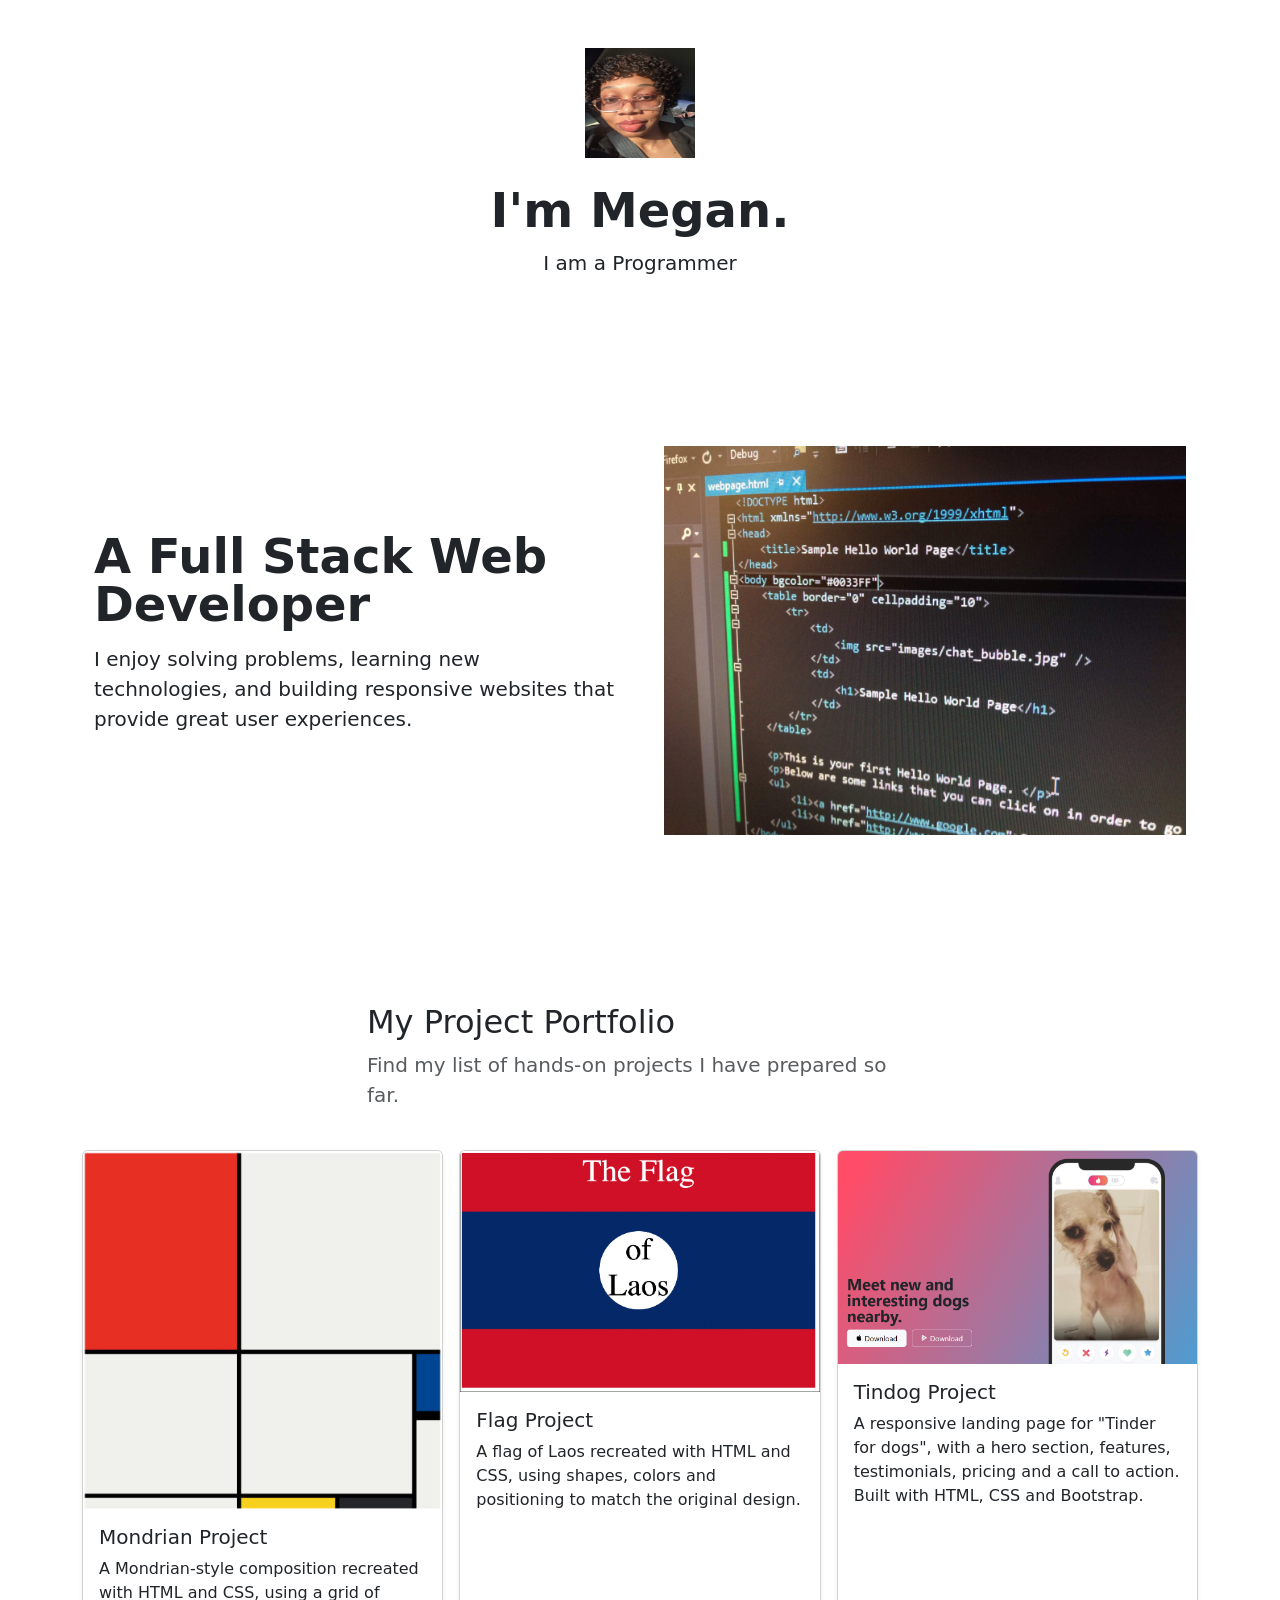
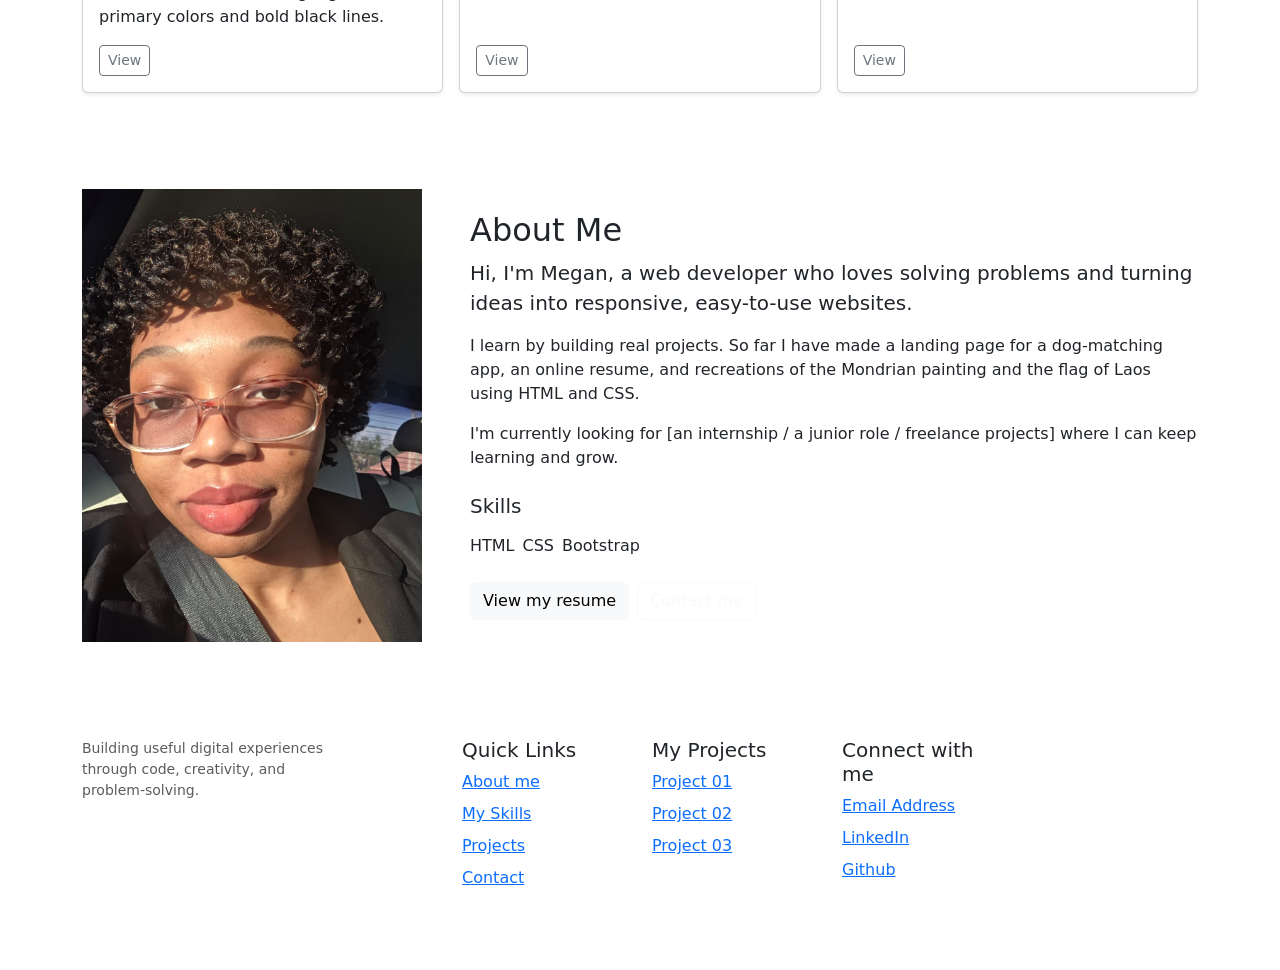
==== index.html @ 7fb1d0b8 "Update index.html" ====
<!DOCTYPE html>
<html lang="en">
<head>
    <meta charset="UTF-8">
    <meta name="viewport" content="width=device-width, initial-scale=1.0">
    <title>Megan | Portfolio</title>

    <!-- Script font -->
    <link rel="preconnect" href="https://fonts.googleapis.com">
    <link rel="preconnect" href="https://fonts.gstatic.com" crossorigin>
    <link href="https://fonts.googleapis.com/css2?family=Sacramento&display=swap" rel="stylesheet">

    <!-- Bootstrap 5.3.3 -->
    <link href="https://cdn.jsdelivr.net/npm/bootstrap@5.3.3/dist/css/bootstrap.min.css" rel="stylesheet">
    <link rel="stylesheet" href="Style.css">
</head>
<body>

<!-- Hero Section -->
<section>
    <div class="px-4 py-5 text-center m4">
        <img class="d-block mx-auto mb-4 m3"
             src="./images/my profile.jpeg"
             alt="My profile picture"
             width="110" height="110">

        <h1 class="display-5 fw-bold m1">I'm Megan.</h1>

        <div class="col-lg-6 mx-auto">
            <p class="lead mb-4 m2">I am a Programmer</p>
        </div>
    </div>
</section>

<!-- Second Section: text LEFT, image RIGHT on desktop -->
<section>
    <div class="container col-xxl-8 px-4 py-5">
        <div class="row flex-lg-row-reverse align-items-center g-5 py-5">

            <div class="col-10 col-sm-8 col-lg-6">
                <img src="./images/Coding  Environment.jpg"
                     class="d-block mx-lg-auto img-fluid m5"
                     alt="Coding Environment"
                     width="700" height="500"
                     loading="lazy">
            </div>

            <div class="col-lg-6">
                <h1 class="display-5 fw-bold lh-1 mb-3">A Full Stack Web Developer</h1>
                <p class="lead">
                    I enjoy solving problems, learning new technologies,
                    and building responsive websites that provide great
                    user experiences.
                </p>
            </div>
        </div>
    </div>
</section>

<section id="projects" class="mm1"><!-- Projects showcase -->
    <div class="container py-5">

        <div class="row py-lg-4">
            <div class="col-lg-6 col-md-8 mx-auto">
                <h2 class="fw-light mm"><b>My Project Portfolio</b></h2>
                <p class="lead text-muted mm0">Find my list of hands-on projects I have prepared so far.</p>
            </div>
        </div>

        <div class="row row-cols-1 row-cols-sm-2 row-cols-md-3 g-3">

            <!-- Project 1: Mondrian -->
            <div class="col">
                <div class="card shadow-sm h-100">
                    <img src="./images/mondrian.png"
                         class="card-img-top project-thumb"
                         alt="Mondrian-style artwork with colored rectangles separated by black lines">
                    <div class="card-body d-flex flex-column">
                        <h5 class="card-title">Mondrian Project</h5>
                        <p class="card-text">A Mondrian-style composition recreated with HTML and CSS, using a grid of primary colors and bold black lines.</p>
                        <div class="d-flex justify-content-between align-items-center mt-auto">
                            <a href="./10.3+Mondrian+Project/10.3 Mondrian Project/index.html"
                               class="btn btn-sm btn-outline-secondary m">View</a>
                        </div>
                    </div>
                </div>
            </div>

            <!-- Project 2: Flag -->
            <div class="col">
                <div class="card shadow-sm h-100">
                    <img src="./images/Flag.png"
                         class="card-img-top project-thumb"
                         alt="Flag of Laos recreated with HTML and CSS">
                    <div class="card-body d-flex flex-column">
                        <h5 class="card-title">Flag Project</h5>
                        <p class="card-text">A flag of Laos recreated with HTML and CSS, using shapes, colors and positioning to match the original design.</p>
                        <div class="d-flex justify-content-between align-items-center mt-auto">
                            <a href="./7.3+Flag+Project/7.3 CSS Flag Project/index.html"
                               class="btn btn-sm btn-outline-secondary m">View</a>
                        </div>
                    </div>
                </div>
            </div>

            <!-- Project 3: TinDog -->
            <div class="col">
                <div class="card shadow-sm h-100">
                    <img src="./images/Tindog.png"
                         class="card-img-top project-thumb"
                         alt="TinDog landing page">
                    <div class="card-body d-flex flex-column">
                        <h5 class="card-title">Tindog Project</h5>
                        <p class="card-text">A responsive landing page for "Tinder for dogs", with a hero section, features, testimonials, pricing and a call to action. Built with HTML, CSS and Bootstrap.</p>
                        <div class="d-flex justify-content-between align-items-center mt-auto">
                            <a href="./11.3+TinDog+Project/11.3 TinDog Project/index.html"
                               class="btn btn-sm btn-outline-secondary m">View</a>
                        </div>
                    </div>
                </div>
            </div>

        </div>
    </div>
</section>



<!-- About me -->
<section id="about" class="about-section">
    <div class="container py-5">
        <div class="row align-items-center g-5">

            <!-- Picha -->
            <div class="col-md-4 text-center">
                <img src="./images/my profile.jpeg"
                     class="about-photo img-fluid"
                     alt="Megan">
            </div>

            <!-- Maandishi -->
            <div class="col-md-8">
                <h2 class="about-title">About Me</h2>
                <p class="lead">
                    Hi, I'm Megan, a web developer who loves solving problems
                    and turning ideas into responsive, easy-to-use websites.
                </p>
                <p>
                    I learn by building real projects. So far I have made a
                    landing page for a dog-matching app, an online resume,
                    and recreations of the Mondrian painting and the flag of
                    Laos using HTML and CSS.
                </p>
                <p>
                    I'm currently looking for [an internship / a junior role /
                    freelance projects] where I can keep learning and grow.
                </p>

                <h5 class="mt-4 mb-3">Skills</h5>
                <div class="d-flex flex-wrap gap-2 mb-4">
                    <span class="skill-badge">HTML</span>
                    <span class="skill-badge">CSS</span>
                    <span class="skill-badge">Bootstrap</span>
                </div>

                <div class="d-flex flex-wrap gap-2">
                    <a href="../Capstone Project 1/index.html" class="btn btn-light mm5">View my resume</a>
                    <a href="./Contactme.html" class="btn btn-outline-light mm6">Contact me</a>
                </div>
            </div>

        </div>
    </div>
</section>

<section class="mt"><!-- Footer Section -->
    <div class="container py-5">
    <div class="row">
      <div class="col-lg-3 mb-3">
        <ul class="list-unstyled small text-muted">
          <li class="mb-2">Building useful digital experiences through code, creativity, and problem-solving.</li>
        </ul>
      </div>
      <div class="col-6 col-lg-2 offset-lg-1 mb-3">
        <h5 class="mu">Quick Links</h5>
        <ul class="list-unstyled">
          <li class="mb-2  mv"><a href="./index.html">About me</a></li>
          <li class="mb-2 mv"><a href="./index.html">My Skills</a></li>
          <li class="mb-2 mv"><a href="./index.html">Projects</a></li>
         <li class="mb-2 mv"><a href="./Contactme.html">Contact</a></li>
         </ul> 
      </div>

      <div class="col-6 col-lg-2 mb-3">
        <h5 class="mu">My Projects</h5>
        <ul class="list-unstyled">
          <li class="mb-2 mv"><a href="./10.3+Mondrian+Project/10.3 Mondrian Project/index.html">Project 01</a></li>
          <li class="mb-2 mv"><a href="./11.3+TinDog+Project/11.3 TinDog Project/index.html">Project 02</a></li>
          <li class="mb-2 mv"><a href="./7.3+Flag+Project/7.3 CSS Flag Project/index.html">Project 03</a></li>
        </ul>
      </div>

      <div class="col-6 col-lg-2 mb-3">
        <h5 class="mu">Connect with me</h5>
        <ul class="list-unstyled">
          <li class="mb-2 mv"><a href="./Contactme.html">Email Address</a></li>
          <li class="mb-2 mv"><a href="./Contactme.html">LinkedIn</a></li>
          <li class="mb-2 mv"><a href="./Contactme.html">Github</a></li>
        </ul>
      </div>
    </div>
  </div>
</section>

<script src="https://cdn.jsdelivr.net/npm/bootstrap@5.3.3/dist/js/bootstrap.bundle.min.js"></script>
</body>
</html>
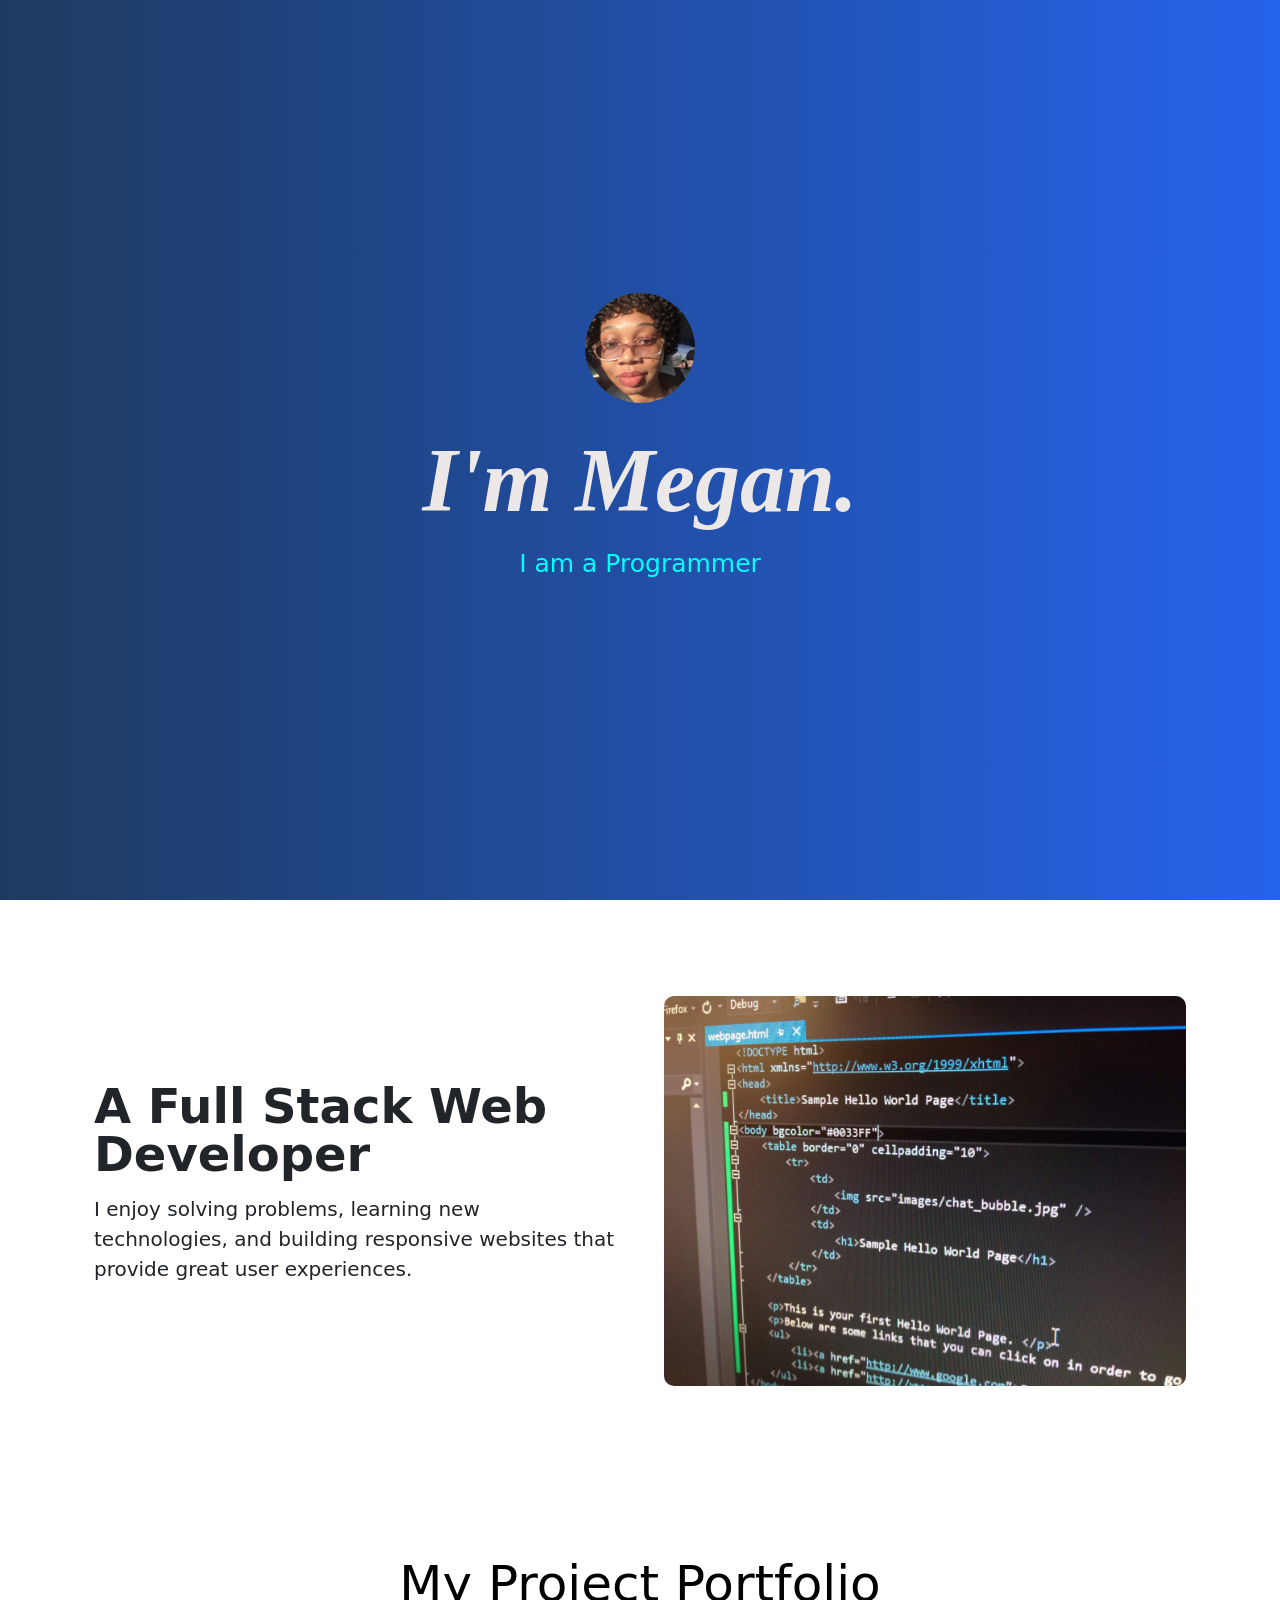
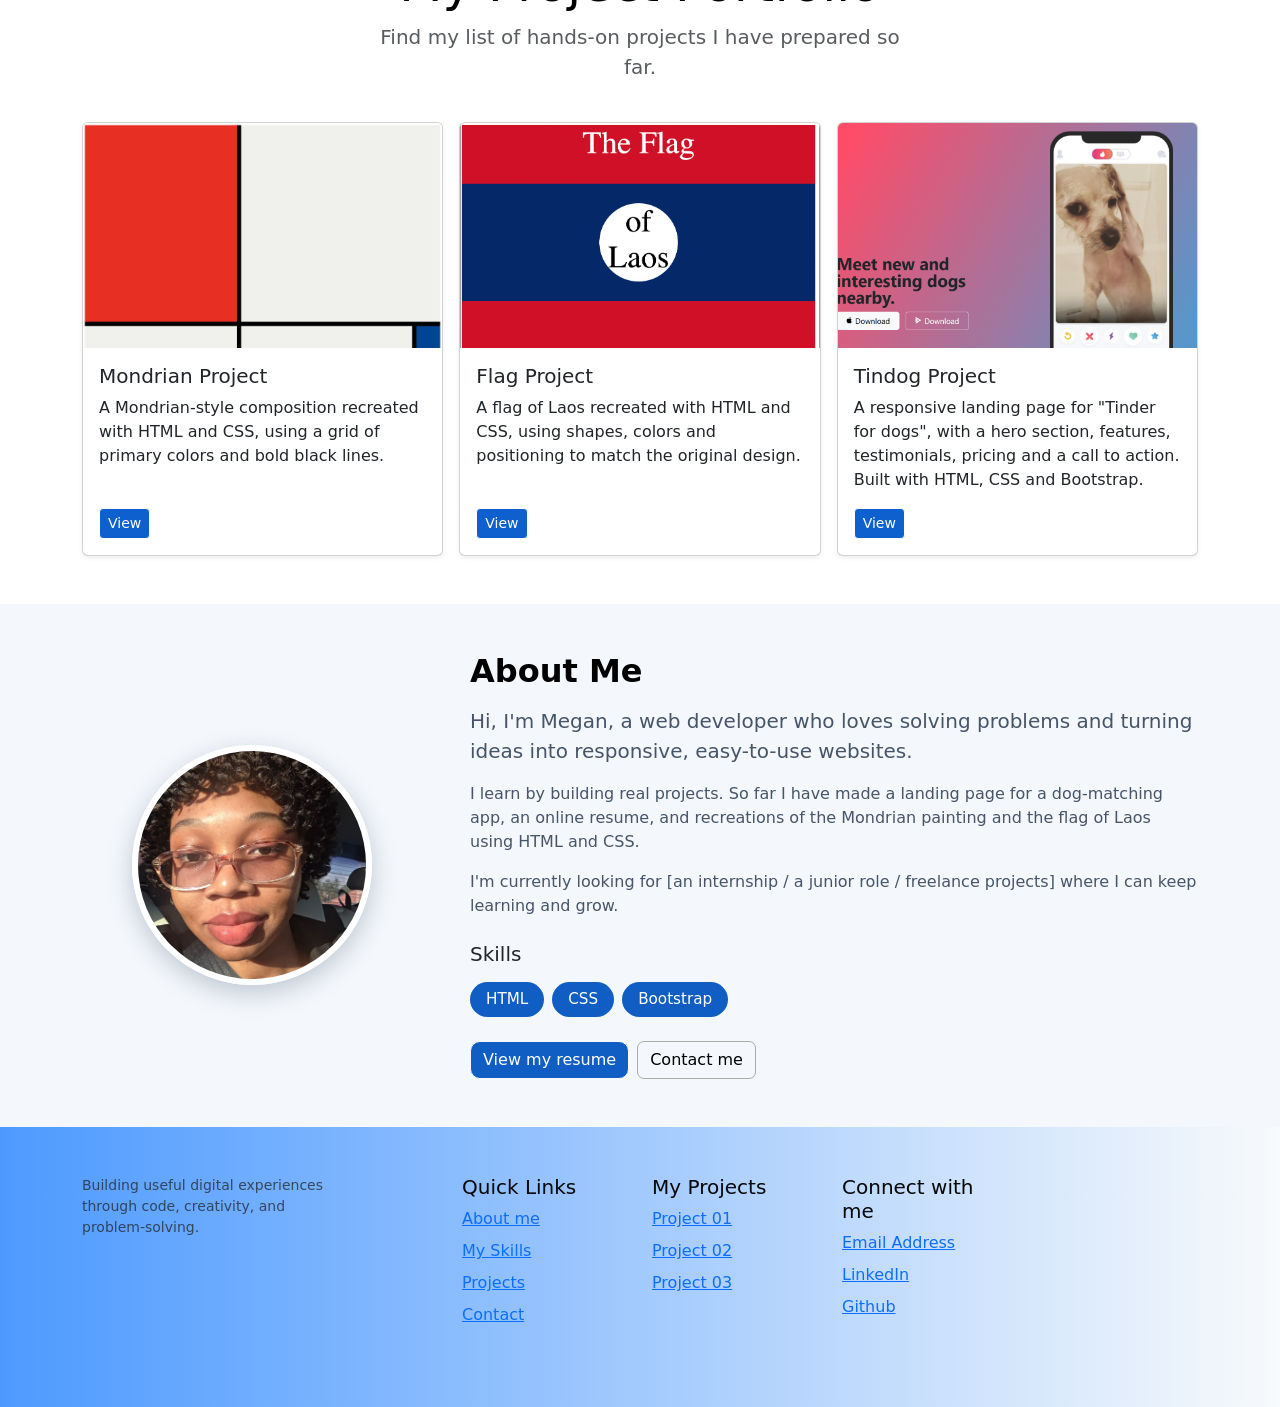
==== commit e960ac70: "Add files via upload" ====
--- a/index.html
+++ b/index.html
@@ -214,4 +214,4 @@
 
 <script src="https://cdn.jsdelivr.net/npm/bootstrap@5.3.3/dist/js/bootstrap.bundle.min.js"></script>
 </body>
-</html>
+</html>
--- a/Style.css
+++ b/Style.css
@@ -0,0 +1,372 @@
+body {
+    margin: 0;
+    padding: 0;
+}
+
+/* ---------- Hero section ---------- */
+.m4 {
+    background: linear-gradient(to right, #1E3A5F, #2563EB, #1E3A5F);
+    background-size: 200% 100%;
+    animation: gradientMove 8s ease infinite;
+
+    min-height: 100vh;
+    box-sizing: border-box;
+
+    display: flex;
+    flex-direction: column;
+    justify-content: center;
+    align-items: center;
+
+    margin: 0 !important;
+}
+
+@keyframes gradientMove {
+    0%   { background-position: 0% 50%; }
+    50%  { background-position: 100% 50%; }
+    100% { background-position: 0% 50%; }
+}
+
+@media (prefers-reduced-motion: reduce) {
+    .m4 { animation: none; }
+}
+
+.m1 {
+    font-weight: 100;
+    font-style: italic;
+    color: #ebe8e7;
+    font-size: 5.625rem;
+    font-family: "Sacramento", cursive;
+    margin: 0;
+    padding-bottom: 0;
+}
+
+.m2 {
+    padding-top: 10px;
+    font-weight: 100;
+    font-family: system-ui, -apple-system, "Segoe UI", Roboto, "Helvetica Neue", "Noto Sans", "Liberation Sans", Arial, sans-serif;
+    color: aqua;
+    font-size: 25px;
+}
+
+.m3 {
+    border-radius: 50%;
+    object-fit: cover;
+    margin-top: 0 !important;
+}
+
+/* ---------- Second section ---------- */
+.m5 {
+    border-radius: 10px;
+}
+
+.m6 {
+    background-color: #174fc8;
+    color: white;
+}
+
+.m7 {
+    background-color: rgb(0, 0, 0);
+}
+
+/* ---------- Projects section ---------- */
+.mm {
+    text-align: center;
+    color: black;
+    font-size: 50px;
+}
+
+.mm0{
+text-align: center;
+    color: black;
+}
+.project-thumb {
+    height: 225px;
+    width: 100%;
+    object-fit: cover;       /* crops the image without stretching it */
+    object-position: top;    /* change to center if you prefer */
+}
+
+/* ---------- About me section ---------- */
+.mm2 {
+    padding-top: 0;
+    margin-bottom: 1.5rem;
+    text-align: center;
+}
+
+.mm3 {
+    background-color: #0343ab;   /* soft blue that matches the hero */
+    padding: 70px 20px;
+    color: #dedede;
+}
+
+.mm3 .blog-postv {
+    max-width: 700px;            /* keeps the text from stretching full width */
+    margin: 0 auto;
+}
+
+.mm3 h2 {
+    color: #e5e9ee;
+    font-weight: 500;
+}
+
+/* Optional: animated blue About Me like the hero.
+   Replace the .mm3 and .mm3 h2 rules above with these:
+
+.mm3 {
+    background: linear-gradient(to right, #1E3A5F, #2563EB, #1E3A5F);
+    background-size: 200% 100%;
+    animation: gradientMove 8s ease infinite;
+    padding: 70px 20px;
+    color: #ebe8e7;
+}
+
+.mm3 h2 {
+    color: #ebe8e7;
+}
+*/
+
+.about-section {
+    background-color: #F4F7FB;
+}
+
+.about-photo {
+    width: 240px;
+    height: 240px;
+    object-fit: cover;
+    border-radius: 50%;
+    border: 6px solid #fff;
+    box-shadow: 0 8px 24px rgba(30, 58, 95, 0.25);
+}
+
+.about-title {
+    color: black;
+    font-weight: 700;
+    margin-bottom: 1rem;
+}
+
+.about-section p {
+    color: #475569;
+}
+
+.contact-card {
+    display: flex;
+    flex-direction: column;
+    height: 100%;
+    text-decoration: none;
+    cursor: pointer;
+    position: relative;
+    z-index: 1;
+}
+
+.contact-card h4,
+.contact-card p,
+.contact-card span {
+    pointer-events: none;
+}
+
+.contact-card:hover {
+    text-decoration: none;
+}
+
+.skill-badge {
+    background-color: #105ec3;
+    color: #fff;
+    padding: 6px 16px;
+    border-radius: 20px;
+    font-size: 0.95rem;
+}
+
+.mm5{
+    background-color: #105ec3;
+    border-radius: 10px;
+    color: #fff;
+}
+
+.mm6{
+    border-color: rgb(173, 172, 172);
+    color: black;
+    border-radius:7px;
+}
+
+/* Contact Section */
+.contact-section {
+    background-color: #f8fafc;
+    padding: 100px 0 30px;
+    font-family: Arial, sans-serif;
+}
+
+/* Small heading */
+.contact-label {
+    color: #2563eb;
+    font-size: 13px;
+    font-weight: 700;
+    letter-spacing: 3px;
+    margin-bottom: 12px;
+}
+
+/* Main heading */
+.contact-title {
+    color: #1e293b;
+    font-size: clamp(32px, 5vw, 44px);
+    font-weight: 700;
+    margin-bottom: 16px;
+}
+
+/* Description */
+.contact-sub {
+    color: #64748b;
+    font-size: 16px;
+    line-height: 1.8;
+    max-width: 560px;
+    margin: 0 auto 50px;
+}
+
+/* Contact Cards */
+.contact-card {
+    display: flex;
+    flex-direction: column;
+    align-items: flex-start;
+    height: 100%;
+    min-height: 270px;
+    padding: 30px;
+    background-color: #ffffff;
+    border: 1px solid #e2e8f0;
+    border-radius: 16px;
+    text-decoration: none;
+    box-shadow: 0 4px 15px rgba(15, 23, 42, 0.04);
+    transition: transform 0.3s ease, box-shadow 0.3s ease, border-color 0.3s ease;
+}
+
+/* Icon box */
+.contact-icon {
+    display: flex;
+    align-items: center;
+    justify-content: center;
+    width: 54px;
+    height: 54px;
+    background-color: #eff6ff;
+    color: #2563eb;
+    border-radius: 12px;
+    font-size: 25px;
+    margin-bottom: 24px;
+}
+
+/* Card title */
+.contact-card h4 {
+    color: #1e293b;
+    font-size: 20px;
+    font-weight: 700;
+    margin-bottom: 12px;
+}
+
+/* Card description */
+.contact-card p {
+    color: #64748b;
+    font-size: 14px;
+    line-height: 1.8;
+    margin-bottom: 22px;
+}
+
+/* Bottom link */
+.contact-link {
+    color: #2563eb;
+    font-size: 14px;
+    font-weight: 600;
+    margin-top: auto;
+}
+
+/* Hover effect */
+.contact-card:hover {
+    transform: translateY(-7px);
+    border-color: #93c5fd;
+    box-shadow: 0 15px 35px rgba(37, 99, 235, 0.12);
+}
+
+.contact-card:hover .contact-link {
+    color: #1d4ed8;
+}
+
+/* Keyboard accessibility */
+.contact-card:focus-visible {
+    outline: 3px solid #93c5fd;
+    outline-offset: 4px;
+}
+
+/* Footer copyright */
+.contact-footer {
+    color: #94a3b8;
+    font-size: 13px;
+    text-align: center;
+    margin: 65px 0 0;
+    padding-top: 25px;
+    border-top: 1px solid #e2e8f0;
+}
+
+/* Mobile adjustments */
+@media (max-width: 767px) {
+    .contact-section {
+        padding: 70px 0 25px;
+    }
+
+    .contact-sub {
+        margin-bottom: 35px;
+    }
+
+    .contact-card {
+        min-height: 240px;
+        padding: 25px;
+    }
+
+    .contact-footer {
+        margin-top: 45px;
+    }
+}
+
+.ms{
+     font-family: system-ui, -apple-system, "Segoe UI", Roboto, "Helvetica Neue", "Noto Sans", "Liberation Sans", Arial, sans-serif;
+}
+
+
+
+.mt {
+    background: linear-gradient(
+        to right,
+        #4d9aff,
+        #f8fafb,
+        #eff0f2
+    );
+
+    background-size: 200% 200%;
+    animation: gradientMove 8s ease infinite;
+
+    width: 100%;
+}
+
+@keyframes gradientMove {
+    0% {
+        background-position: 0% 50%;
+    }
+
+    50% {
+        background-position: 100% 50%;
+    }
+
+    100% {
+        background-position: 0% 50%;
+    }
+}
+
+.mu{
+    color: rgb(7, 7, 7);
+}
+
+.mv{
+  color: #cecfd1;  
+}
+
+.m{
+    background-color: #0d60ce;
+    border-color: white;
+    color: white;
+    font-weight: 500;
+}
